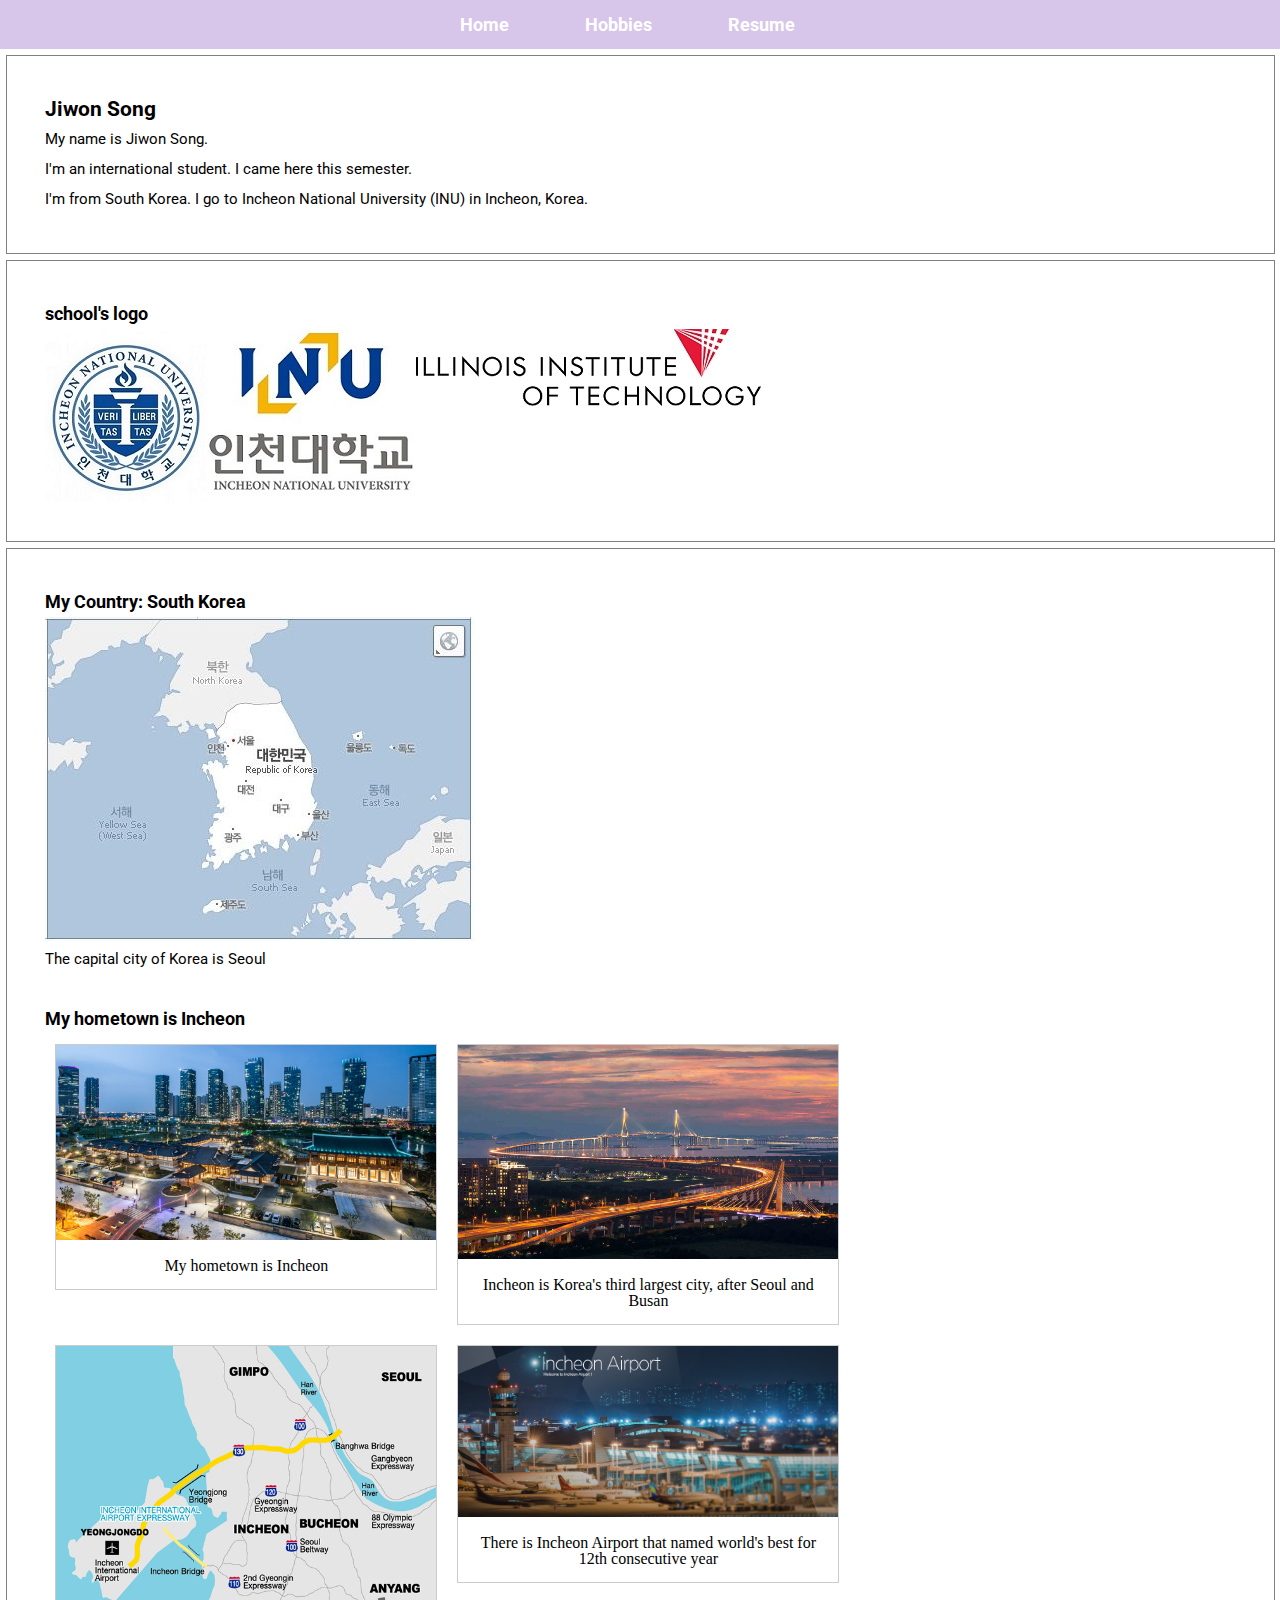
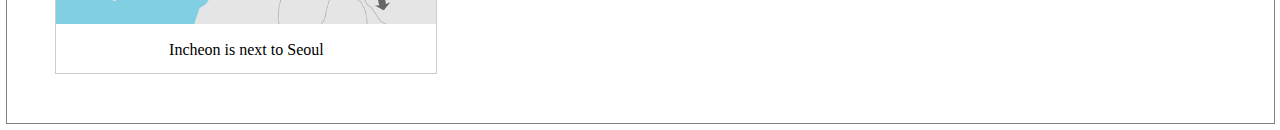
==== index.html @ 87ee6b87 "Add files via upload" ====
<!DOCTYPE HTML>
<html lang="en">
 <head>
  <meta charset="UTF-8">
   <title>ITMD-361 Project 01</title>
   <link rel="stylesheet" type="text/css" href="styles.css">
   <link href="https://fonts.googleapis.com/css?family=Roboto" rel="stylesheet">
 </head>
 <body>
    <header>
      <nav id="menu">
        <ul>
          <li><a href="index.html">Home</a></li>
          <li><a href="hobbies.html">Hobbies</a></li>
          <li><a href="resume.html">Resume</a></li>
        </ul>
      </nav>
    </header>
    
    <div id="intro">
      <h2>Jiwon Song</h2>
      <p>My name is Jiwon Song.</p>
      <p>I'm an international student. I came here this semester.</p>
      <p>I'm from South Korea. I go to Incheon National University (INU) in Incheon, Korea.</p>
    </div>
       
    <div id="logo">
      <h4>school's logo</h4>
      <img src="images/INU_logo1.jpg" alt="INU_logo1" title="INU_logo1">
      <img src="images/INU_logo2.jpg" alt="INU_logo2" title="INU_logo2">
      <img src="images/IIT.jpg" alt="IIT" title="IIT">
    </div>
    	

  
  
    <div id="country">
      <h2>My Country: South Korea</h2>
      <img id="map" src="images/map.JPG" alt="map" title="map">
      <p>The capital city of Korea is Seoul</p>
      
      <div id="hometown">
      
       <h2>My hometown is Incheon</h2>
          <div class="gallery">
            <a target="_blank" href="images/incheon.jpg">
              <img src="images/incheon.jpg" alt="incheon" title="incheon">
            </a>
            <div class="desc">My hometown is Incheon</div>
          </div> 
          <div class="gallery">
            <a target="_blank" href="images/incheon2.jpg">
              <img src="images/incheon2.jpg" alt="incheon2" title="incheon2">
            </a>
            <div class="desc">Incheon is Korea's third largest city, after Seoul and Busan</div>
          </div>
       
          <div class="gallery">
            <a target="_blank" href="images/incheon_map.png">
              <img src="images/incheon_map.png" alt="incheon_map" title="incheon_map">
            </a>
            <div class="desc">Incheon is next to Seoul</div>
          </div>
          
          <div class="gallery">
            <a target="_blank" href="images/incheon_airport.jpg">
              <img src="images/incheon_airport.jpg" alt="incheon_airport" title="incheon_airport">
            </a>
            <div class="desc">There is Incheon Airport that named world's best for 12th consecutive year</div>
          </div>
       </div>
        
      </div>
      

    
  </body>
</html>
---- styles.css ----
/* v2.0 | 20110126
  http://meyerweb.com/eric/tools/css/reset/ 
  License: none (public domain)
*/
html, body, div, span, applet, object, iframe,
h1, h2, h3, h4, h5, h6, p, blockquote, pre,
a, abbr, acronym, address, big, cite, code,
del, dfn, em, img, ins, kbd, q, s, samp,
small, strike, strong, sub, sup, tt, var,
b, u, i, center,
dl, dt, dd, ol, ul, li,
fieldset, form, label, legend,
table, caption, tbody, tfoot, thead, tr, th, td,
article, aside, canvas, details, embed, 
figure, figcaption, footer, header, hgroup, 
menu, nav, output, ruby, section, summary,
time, mark, audio, video {
	margin: 0;
	padding: 0;
	border: 0;
	font-size: 100%;
	font: inherit;
	vertical-align: baseline;
}
/* HTML5 display-role reset for older browsers */
article, aside, details, figcaption, figure, 
footer, header, hgroup, menu, nav, section {
	display: block;
}
body {
	line-height: 1;
}
ol, ul {
	list-style: none;
}
blockquote, q {
	quotes: none;
}
blockquote:before, blockquote:after,
q:before, q:after {
	content: '';
	content: none;
}
table {
	border-collapse: collapse;
	border-spacing: 0;
}

/* Project 2 */

#menu {
  overflow:hidden;
  background-color:#d8c5ea;
  width:100%;
  top:0px;
  position:static;
}
#menu ul{
 margin-left:33%;
 margin-right:33%;
}
#menu ul li a{
  text-decoration:none;
  text-align:center;
  font:bold 18px 'Roboto', sans-serif;
  padding:14px 38px;
  float: left;
  color:white;
  display:block;
}

#menu a:hover{
  background-color: #c2b1d2;
}


/*index*/
#intro{
  overflow:auto;
  width:93%;
  margin-top:6px;
  margin-bottom:6px;
  margin-left:6px;
  margin-right:6px;
  padding:3%;
  border:1px solid gray;
}
#intro h2{
  font:bold 21px/30px 'Roboto', sans-serif;
}
#intro p{
  font: 15px/30px 'Roboto', sans-serif;
}
#logo{
  overflow:auto;
  width:93%;
  margin-top:6px;
  margin-bottom:6px;
  margin-left:6px;
  margin-right:6px;
  padding:3%;
  border:1px solid gray;
}
#logo h4{
  font:bold 18px/30px 'Roboto', sans-serif;
}
#logo img{
  float: left;
}

#country{
  overflow:auto;
  width:93%;
  margin-top:6px;
  margin-bottom:6px;
  margin-left:6px;
  margin-right:6px;
  padding:3%;
  border:1px solid gray;
}
#country h2{
  font:bold 18px/30px 'Roboto', sans-serif;
}
#country p{
  font: 15px/30px 'Roboto', sans-serif;
}
#hometown{
  margin-top:30px;
}

div.gallery {
    margin: 10px;
    border: 1px solid #ccc;
    float: left;
    width: 380px;
    
}

div.gallery:hover {
    border: 1px solid #777;
}

div.gallery img {
    width: 100%;
    height: auto;
}
div.gallery2 {
    margin: 10px;
    border: 1px solid #ccc;
    float: left;
    height: 180px;
    
}

div.gallery2:hover {
    border: 1px solid #777;
}

div.gallery2 img {
    width: auto;
    height: 100%;
}

div.desc {
    padding: 15px;
    text-align: center;
}

/*Hobbies*/
#hob{
  overflow:auto;
  width:93%;
  margin-top:6px;
  margin-bottom:6px;
  margin-left:6px;
  margin-right:6px;
  padding:3%;
}
#hob h3{
  font:bold 19px/30px 'Roboto', sans-serif;
}
#hob p{
  font: 15px/30px 'Roboto', sans-serif;
}
div.vid{
  float: left;
  height: 600px;
  margin-left:5%;
}
div.vid h4{
  font:bold 18px/30px 'Roboto', sans-serif;
}
div.vid p{
  font: 15px/30px 'Roboto', sans-serif;
}


/*Resume*/
#res {
  overflow:auto;
  width:93%;
  margin-top:6px;
  margin-bottom:6px;
  margin-left:6px;
  margin-right:6px;
  padding:3%;
  border:1px solid gray;
}

#res h4{
  font:bold 18px/30px 'Roboto', sans-serif;
}
#res p{
  font: 15px/30px 'Roboto', sans-serif;
}
#res ul{
  font: 15px/30px 'Roboto', sans-serif;
  list-style-type:square;
  margin-left:30px;
}
#personal{
  text-align:right;
  margin-bottom:20px;
}
#edu{
  margin-bottom:20px;
}
#exp{
  margin-bottom:20px;
}
#skill{
  margin-bottom:20px;
}
#act{
  margin-bottom:20px;
}
#awd{
  margin-bottom:20px;
}
#sch{
  margin-bottom:20px;
}
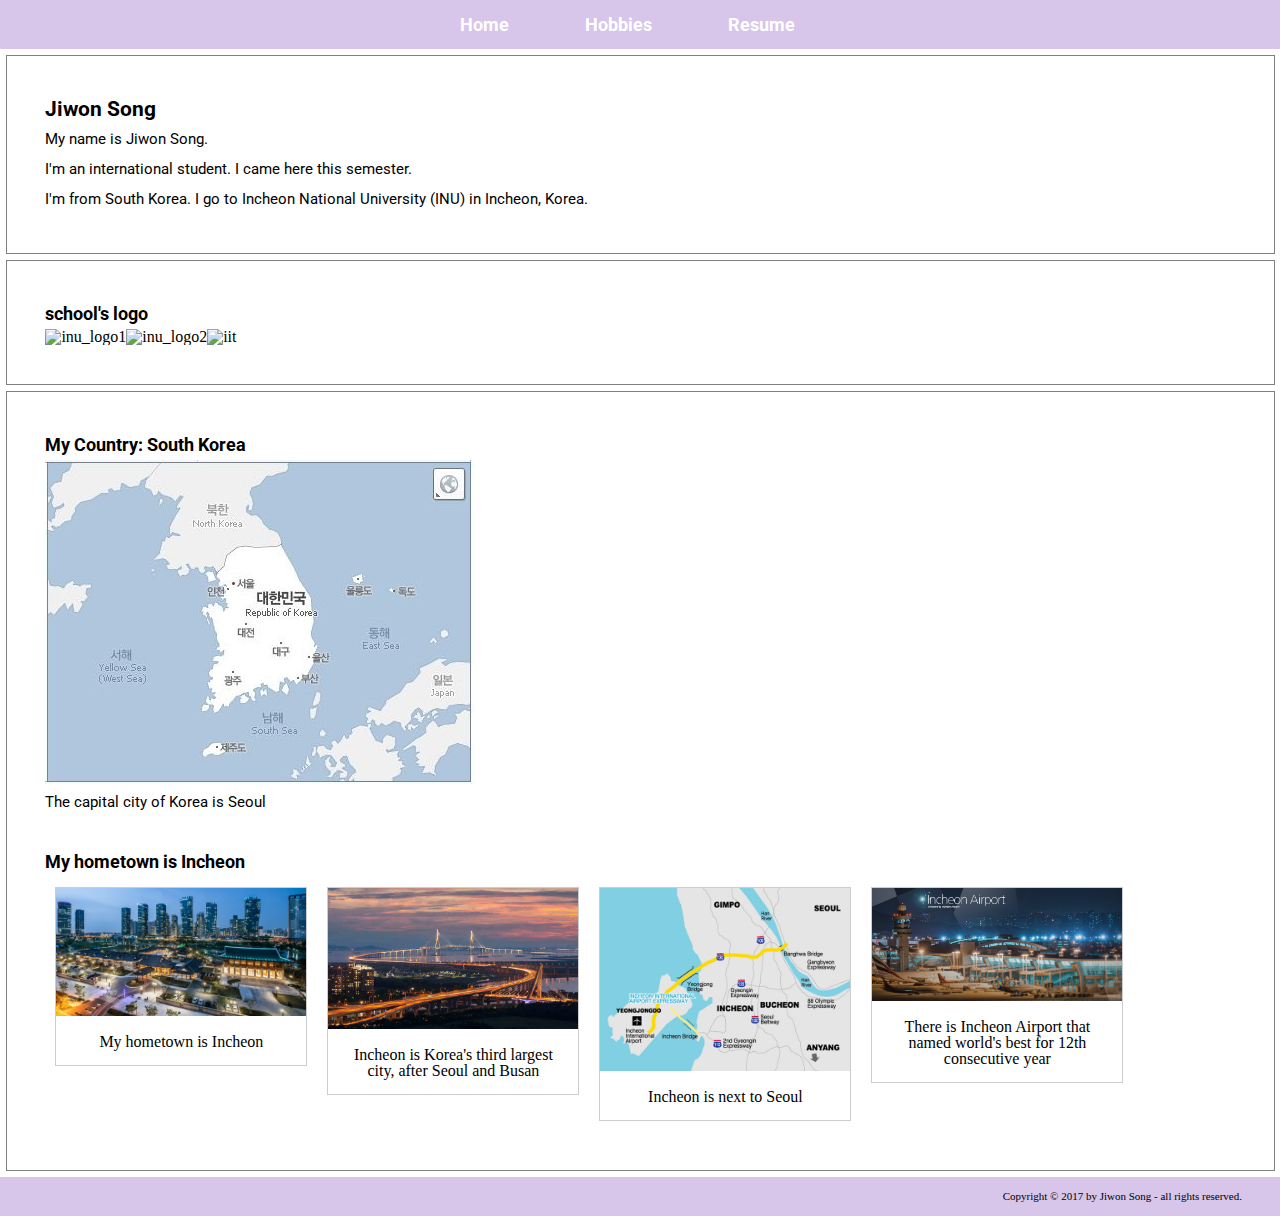
==== commit 6d084572: "Changed the file name to lower case" ====
--- a/index.html
+++ b/index.html
@@ -26,13 +26,10 @@
        
     <div id="logo">
       <h4>school's logo</h4>
-      <img src="images/INU_logo1.jpg" alt="INU_logo1" title="INU_logo1">
-      <img src="images/INU_logo2.jpg" alt="INU_logo2" title="INU_logo2">
-      <img src="images/IIT.jpg" alt="IIT" title="IIT">
-    </div>
-    	
-
-  
+      <img src="images/inu_logo1.jpg" alt="inu_logo1" title="inu_logo1">
+      <img src="images/inu_logo2.jpg" alt="inu_logo2" title="inu_logo2">
+      <img src="images/iit.jpg" alt="iit" title="iit">
+    </div>  
   
     <div id="country">
       <h2>My Country: South Korea</h2>
@@ -71,8 +68,10 @@
        </div>
         
       </div>
-      
-
+  
+      <footer class="bottom">
+        <p>Copyright © 2017 by Jiwon Song - all rights reserved.</p>
+      </footer>
     
   </body>
-</html>+</html>
--- a/styles.css
+++ b/styles.css
@@ -73,6 +73,14 @@
   background-color: #c2b1d2;
 }
 
+/*footer*/
+.bottom{
+  background-color:#d8c5ea;
+  text-align:right;
+  font-size:11px;
+  width:auto;
+  padding:14px 38px;
+}
 
 /*index*/
 #intro{
@@ -132,7 +140,7 @@
     margin: 10px;
     border: 1px solid #ccc;
     float: left;
-    width: 380px;
+    width: 250px;
     
 }
 
@@ -142,58 +150,49 @@
 
 div.gallery img {
     width: 100%;
-    height: auto;
-}
-div.gallery2 {
+    height:auto;
+}
+
+div.desc {
+    padding: 15px;
+    text-align: center;
+}
+
+/*Hobbies*/
+#hob{
+  overflow:auto;
+  width:93%;
+  margin-top:6px;
+  margin-bottom:6px;
+  margin-left:6px;
+  margin-right:6px;
+  padding:3%;
+}
+#hob h3{
+  font:bold 19px/30px 'Roboto', sans-serif;
+}
+#hob h4{
+  font:bold 18px/30px 'Roboto', sans-serif;
+}
+#hob p{
+  font: 15px/30px 'Roboto', sans-serif;
+}
+
+.gallery2 {
+    width: auto;
+    height: 100%;
+    
+}
+.gallery2 img {
     margin: 10px;
     border: 1px solid #ccc;
     float: left;
     height: 180px;
     
 }
-
-div.gallery2:hover {
+.gallery2 img:hover {
     border: 1px solid #777;
 }
-
-div.gallery2 img {
-    width: auto;
-    height: 100%;
-}
-
-div.desc {
-    padding: 15px;
-    text-align: center;
-}
-
-/*Hobbies*/
-#hob{
-  overflow:auto;
-  width:93%;
-  margin-top:6px;
-  margin-bottom:6px;
-  margin-left:6px;
-  margin-right:6px;
-  padding:3%;
-}
-#hob h3{
-  font:bold 19px/30px 'Roboto', sans-serif;
-}
-#hob p{
-  font: 15px/30px 'Roboto', sans-serif;
-}
-div.vid{
-  float: left;
-  height: 600px;
-  margin-left:5%;
-}
-div.vid h4{
-  font:bold 18px/30px 'Roboto', sans-serif;
-}
-div.vid p{
-  font: 15px/30px 'Roboto', sans-serif;
-}
-
 
 /*Resume*/
 #res {
@@ -239,4 +238,7 @@
 }
 #sch{
   margin-bottom:20px;
-}+}
+.strong{
+  font-weight:bold;
+}
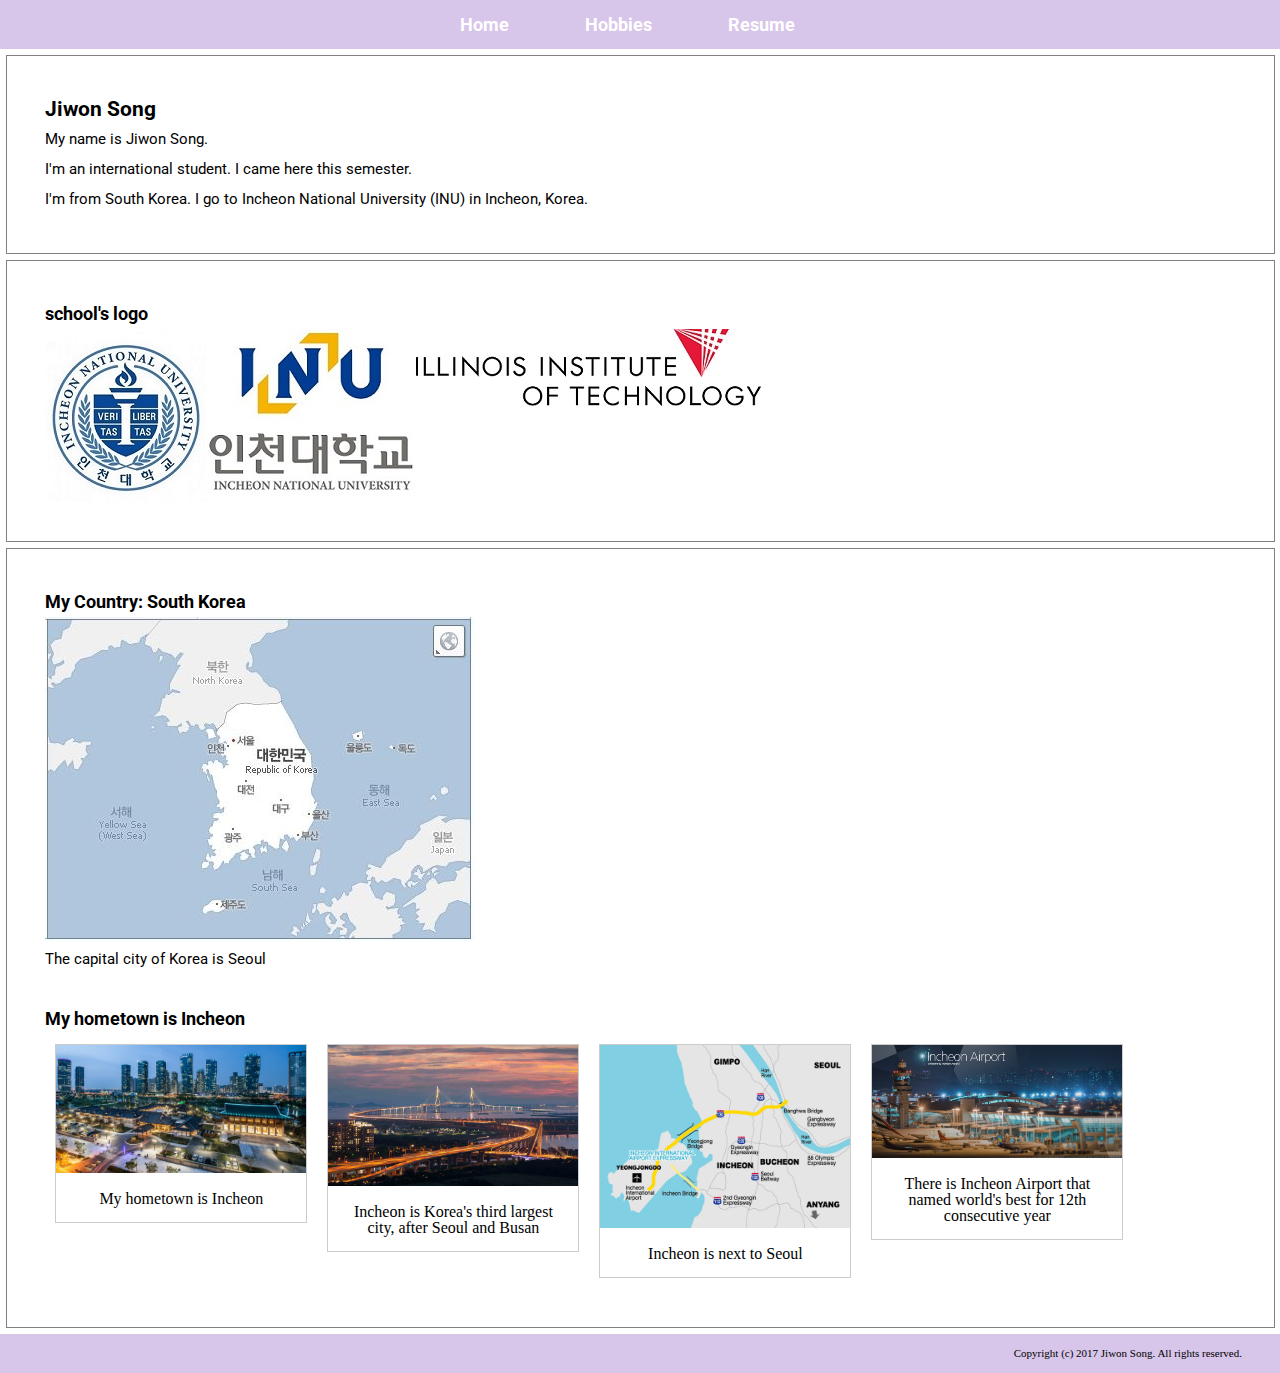
==== commit a35eb568: "Changed copyright code" ====
--- a/index.html
+++ b/index.html
@@ -70,7 +70,7 @@
       </div>
   
       <footer class="bottom">
-        <p>Copyright © 2017 by Jiwon Song - all rights reserved.</p>
+        <p>Copyright (c) 2017 Jiwon Song. All rights reserved.</p>
       </footer>
     
   </body>
